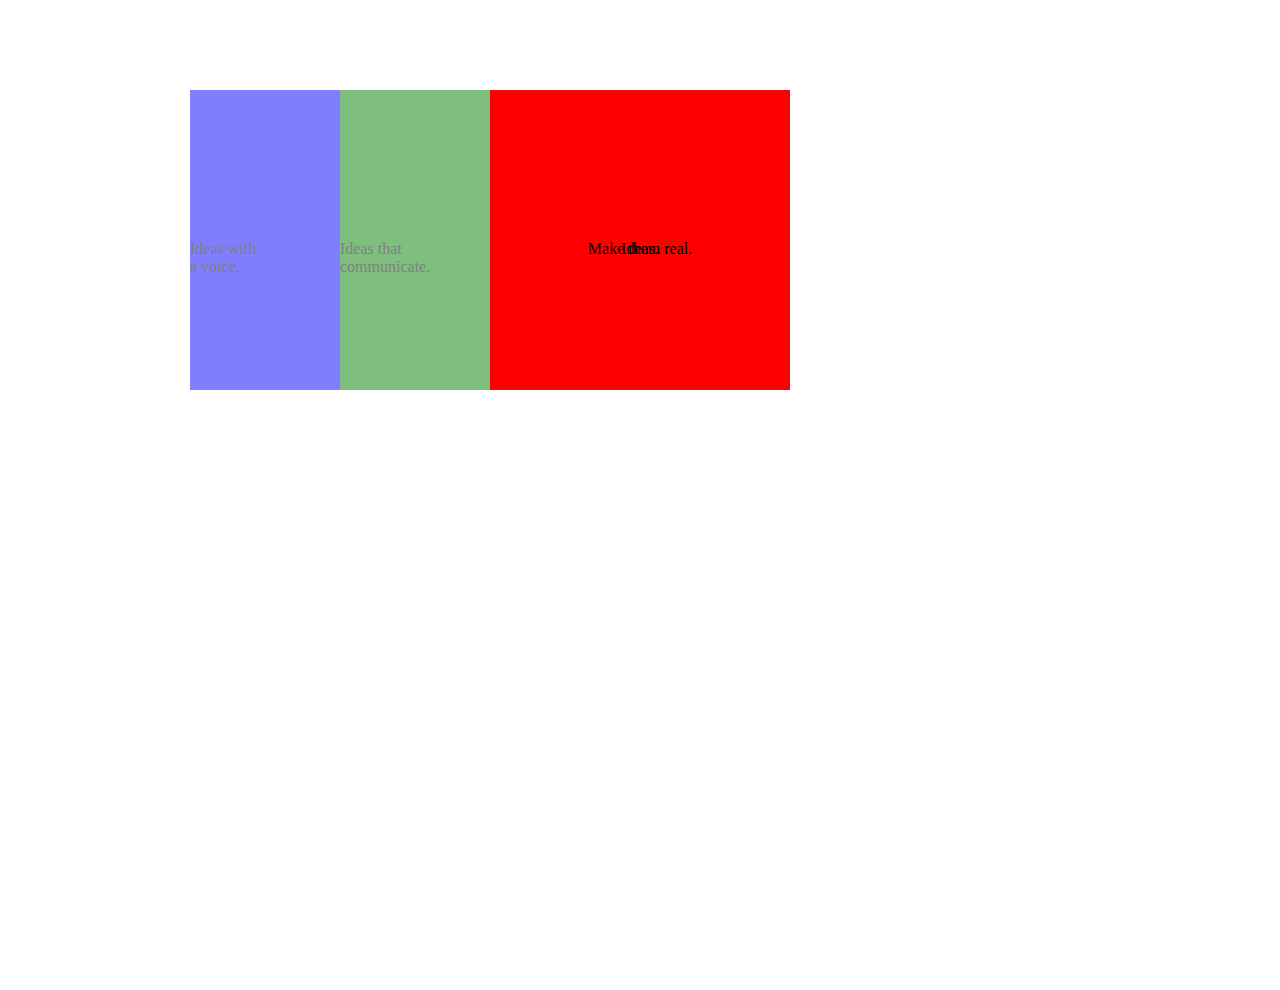
==== src/index.html @ 3452e943 "Have initialized repo, first commit. Have added basic html structure and basic css styles." ====
<!DOCTYPE html>
<html lang="en">
<head>
    <meta charset="UTF-8">
    <meta name="viewport" content="width=device-width, initial-scale=1.0">
    <meta http-equiv="X-UA-Compatible" content="ie=edge">
    <link rel="stylesheet" href="css/style.css">
    <title>Ideas Banner</title>
</head>
<body>
		<div class="banner-container-size">
			<p class="banner-text-final">Ideas.</p>
			<p class="banner-text-final">Make them real.</p>
			<div class="banner-primary-color">
				<p class="banner-text-default banner-text-positionR">
					Ideas that communicate.
				</p>
				<div class="banner-secondary-color">
					<p class="banner-text-default banner-text-positionL">
						Ideas with a voice.
					</p>
				</div>
			</div>
		</div>
		<script src="js/script.js"></script>
</body>
</html>
---- src/css/style.css ----
body {
  width: 100vw;
  height: 100vh;
  margin: 0;
  padding: 0; }

.banner-container-size {
  background-color: red;
  height: 300px;
  width: 300px;
  margin: 10vh auto;
  position: relative; }

.banner-primary-color {
  background-color: green;
  height: 100%;
  width: 100%;
  position: absolute;
  left: -100%;
  opacity: 0.5; }

.banner-scale {
  transform: rotate(45deg) scale(2); }

.banner-secondary-color {
  background-color: blue;
  height: 100%;
  width: 50%;
  position: absolute; }

.banner-text-default {
  margin: 0;
  display: inline-block;
  position: absolute;
  top: 50%;
  width: 50%; }

.banner-text-positionL {
  left: 0; }

.banner-text-positionR {
  right: 0; }

.banner-text-final {
  margin: 0;
  display: inline-block;
  position: absolute;
  top: 50%;
  width: 100%;
  text-align: center; }

/*# sourceMappingURL=style.css.map */
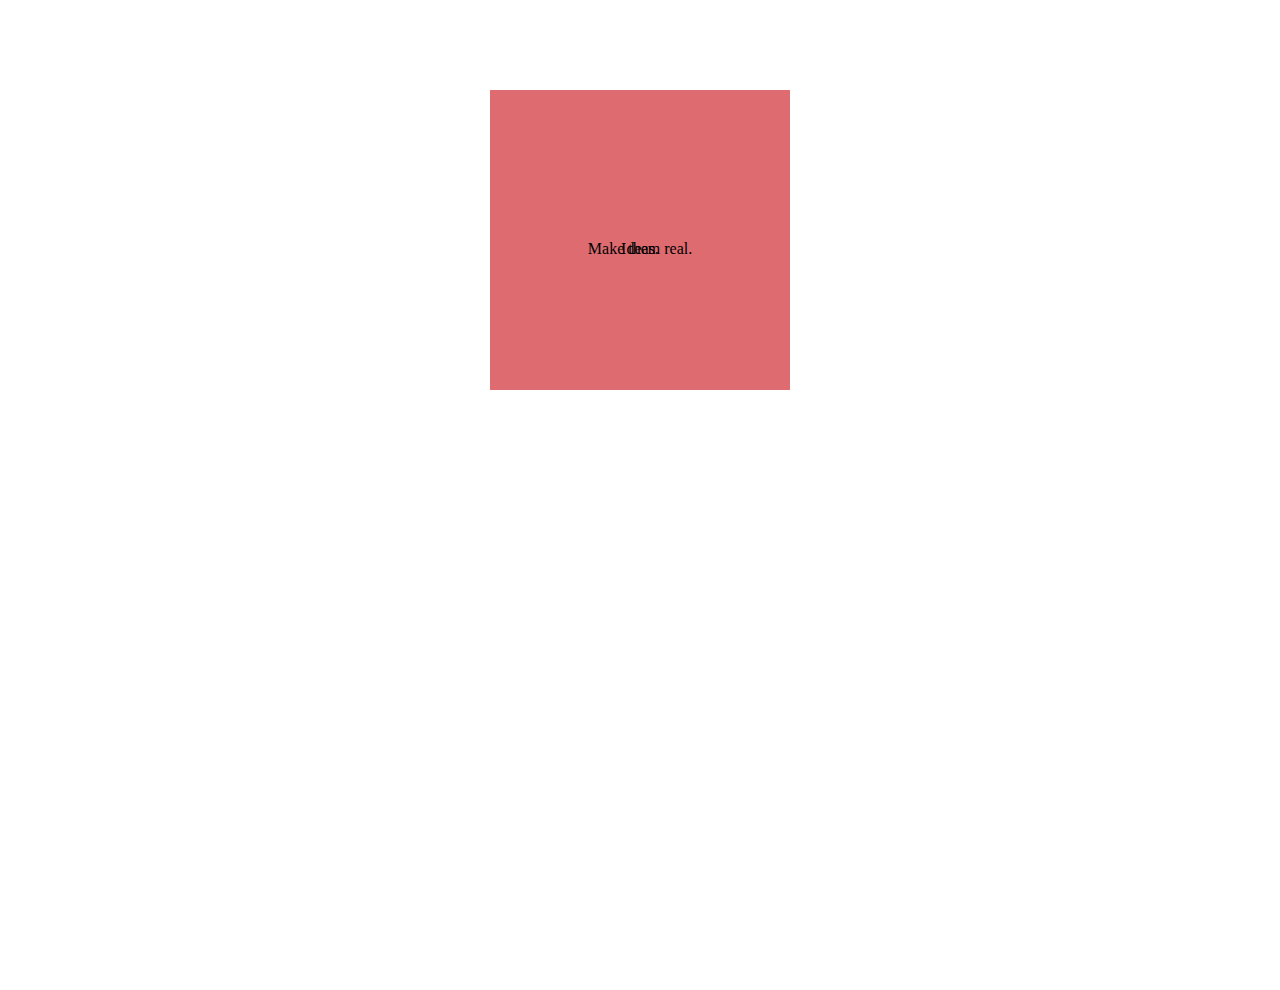
==== commit 11b149f1: "Have added classes in css that will be used on animations." ====
--- a/src/index.html
+++ b/src/index.html
@@ -9,14 +9,14 @@
 </head>
 <body>
 		<div class="banner-container-size">
-			<p class="banner-text-final">Ideas.</p>
+			<p class="banner-text-prefinal">Ideas.</p>
 			<p class="banner-text-final">Make them real.</p>
-			<div class="banner-primary-color">
-				<p class="banner-text-default banner-text-positionR">
+			<div class="banner-based-position">
+				<p class="banner-text-positionR">
 					Ideas that communicate.
 				</p>
 				<div class="banner-secondary-color">
-					<p class="banner-text-default banner-text-positionL">
+					<p class="banner-text-positionL">
 						Ideas with a voice.
 					</p>
 				</div>
--- a/src/css/style.css
+++ b/src/css/style.css
@@ -5,41 +5,81 @@
   padding: 0; }
 
 .banner-container-size {
-  background-color: red;
+  background-color: #de6b70;
   height: 300px;
   width: 300px;
   margin: 10vh auto;
-  position: relative; }
+  position: relative;
+  overflow: hidden; }
 
-.banner-primary-color {
-  background-color: green;
+.banner-based-position {
+  background-color: #c96065;
   height: 100%;
   width: 100%;
   position: absolute;
   left: -100%;
-  opacity: 0.5; }
+  transition: 1s ease-in-out; }
 
-.banner-scale {
-  transform: rotate(45deg) scale(2); }
+.banner-half-position {
+  background-color: #c96065;
+  height: 100%;
+  width: 100%;
+  position: absolute;
+  left: -50%;
+  transition: 1s ease-in-out; }
+
+.banner-full-position {
+  background-color: #c96065;
+  height: 100%;
+  width: 100%;
+  position: absolute;
+  left: 0%;
+  transition: 1s ease-in-out; }
+
+.banner-scaled-position {
+  background-color: #c96065;
+  height: 100%;
+  width: 100%;
+  position: absolute;
+  left: 0%;
+  transform: rotate(45deg) scale(2);
+  transition: 1s ease-in-out; }
 
 .banner-secondary-color {
-  background-color: blue;
+  background-color: #2384a5;
   height: 100%;
   width: 50%;
   position: absolute; }
 
-.banner-text-default {
+.banner-text-positionL {
+  left: 0;
   margin: 0;
   display: inline-block;
   position: absolute;
   top: 50%;
-  width: 50%; }
-
-.banner-text-positionL {
-  left: 0; }
+  width: 50%;
+  opacity: 1;
+  transition: 1s ease-in-out; }
 
 .banner-text-positionR {
-  right: 0; }
+  margin: 0;
+  display: inline-block;
+  position: absolute;
+  top: 50%;
+  width: 50%;
+  right: 0;
+  opacity: 1;
+  transition: 1s ease-in-out; }
+
+.banner-text-prefinal {
+  margin: 0;
+  display: inline-block;
+  position: absolute;
+  top: 50%;
+  width: 100%;
+  text-align: center;
+  opacity: 1;
+  transition: 1s ease-in-out; }
 
 .banner-text-final {
   margin: 0;
@@ -47,6 +87,8 @@
   position: absolute;
   top: 50%;
   width: 100%;
-  text-align: center; }
+  text-align: center;
+  opacity: 1;
+  transition: 1s ease-in-out; }
 
 /*# sourceMappingURL=style.css.map */
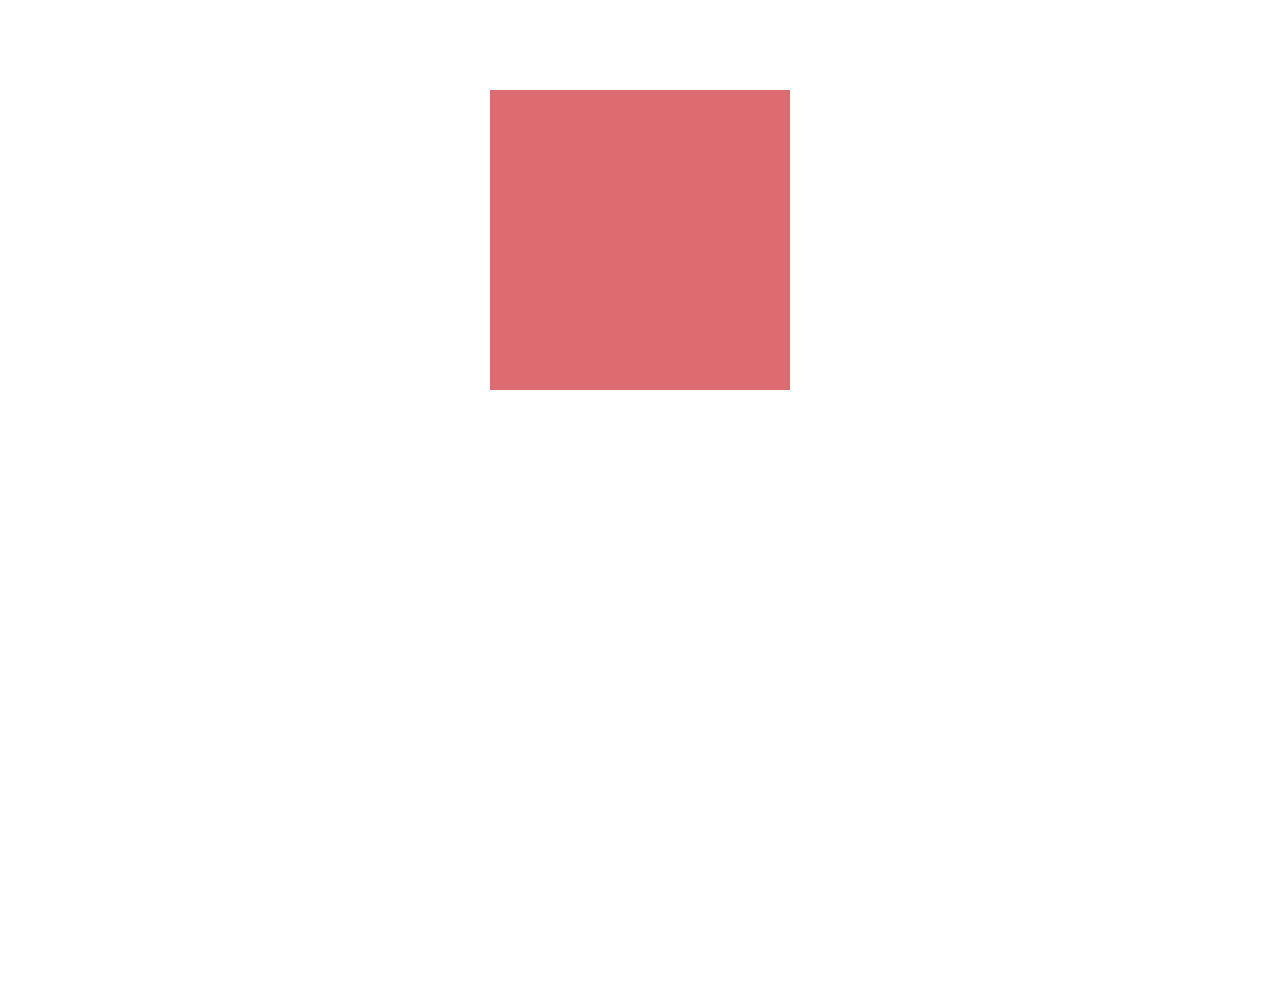
==== commit d7882d22: "Have added a main function that will run animation." ====
--- a/src/index.html
+++ b/src/index.html
@@ -3,25 +3,27 @@
 <head>
     <meta charset="UTF-8">
     <meta name="viewport" content="width=device-width, initial-scale=1.0">
-    <meta http-equiv="X-UA-Compatible" content="ie=edge">
+		<meta http-equiv="X-UA-Compatible" content="ie=edge">
+		<link href="https://fonts.googleapis.com/css?family=Lato" rel="stylesheet">
     <link rel="stylesheet" href="css/style.css">
     <title>Ideas Banner</title>
 </head>
 <body>
-		<div class="banner-container-size">
-			<p class="banner-text-prefinal">Ideas.</p>
-			<p class="banner-text-final">Make them real.</p>
-			<div class="banner-based-position">
-				<p class="banner-text-positionR">
-					Ideas that communicate.
+	<div class="banner-container-size" id="js-banner-container">
+		<p class="banner-text-prefinal" id="js-prefinal-text">Ideas.</p>
+		<p class="banner-text-final" id="js-final-text">Make them real.</p>
+		<span class="underline-decoration" id="js-underline-decoration"></span>
+		<div class="banner-based-position" id="js-banner-position">
+			<p class="banner-text-positionR" id="js-first-text">
+				Ideas that <span class="underlined-text">communicate</span>.
+			</p>
+			<div class="banner-secondary-color">
+				<p class="banner-text-positionL" id="js-second-text">
+					Ideas with a <span class="underlined-text">voice</span>.
 				</p>
-				<div class="banner-secondary-color">
-					<p class="banner-text-positionL">
-						Ideas with a voice.
-					</p>
-				</div>
 			</div>
 		</div>
-		<script src="js/script.js"></script>
+	</div>
+	<script src="js/script.js"></script>
 </body>
 </html>
--- a/src/css/style.css
+++ b/src/css/style.css
@@ -2,7 +2,12 @@
   width: 100vw;
   height: 100vh;
   margin: 0;
-  padding: 0; }
+  padding: 0;
+  color: white;
+  font-size: 20px;
+  line-height: 1;
+  letter-spacing: 1px;
+  font-family: 'Lato', sans-serif; }
 
 .banner-container-size {
   background-color: #de6b70;
@@ -11,6 +16,28 @@
   margin: 10vh auto;
   position: relative;
   overflow: hidden; }
+
+.underline-decoration {
+  background-color: white;
+  height: 5px;
+  width: 50%;
+  position: absolute;
+  bottom: 40%;
+  right: 2%;
+  opacity: 0;
+  z-index: 101;
+  transition: 1s ease-in-out; }
+
+.underline-decoration-shown {
+  background-color: white;
+  height: 5px;
+  width: 50%;
+  position: absolute;
+  bottom: 40%;
+  right: 2%;
+  opacity: 1;
+  z-index: 101;
+  transition: 1s ease-in-out; }
 
 .banner-based-position {
   background-color: #c96065;
@@ -45,6 +72,15 @@
   transform: rotate(45deg) scale(2);
   transition: 1s ease-in-out; }
 
+.banner-cleared-position {
+  background-color: #de6b70;
+  height: 100%;
+  width: 100%;
+  position: absolute;
+  left: -100%;
+  transform: rotate(0deg) scale(1);
+  transition: 1s ease-in-out; }
+
 .banner-secondary-color {
   background-color: #2384a5;
   height: 100%;
@@ -57,8 +93,19 @@
   display: inline-block;
   position: absolute;
   top: 50%;
+  width: 90%;
+  opacity: 1;
+  padding: 4%;
+  transition: 1s ease-in-out; }
+
+.banner-text-gone-left {
+  left: 0;
+  margin: 0;
+  display: inline-block;
+  position: absolute;
+  top: 50%;
   width: 50%;
-  opacity: 1;
+  opacity: 0;
   transition: 1s ease-in-out; }
 
 .banner-text-positionR {
@@ -66,9 +113,20 @@
   display: inline-block;
   position: absolute;
   top: 50%;
+  width: 45%;
+  right: 0;
+  opacity: 1;
+  padding: 2%;
+  transition: 1s ease-in-out; }
+
+.banner-text-gone-right {
+  margin: 0;
+  display: inline-block;
+  position: absolute;
+  top: 50%;
   width: 50%;
   right: 0;
-  opacity: 1;
+  opacity: 0;
   transition: 1s ease-in-out; }
 
 .banner-text-prefinal {
@@ -78,7 +136,19 @@
   top: 50%;
   width: 100%;
   text-align: center;
+  opacity: 0;
+  z-index: 100;
+  transition: 1s ease-in-out; }
+
+.banner-text-prefinal-shown {
+  margin: 0;
+  display: inline-block;
+  position: absolute;
+  top: 50%;
+  width: 100%;
+  text-align: center;
   opacity: 1;
+  z-index: 100;
   transition: 1s ease-in-out; }
 
 .banner-text-final {
@@ -88,7 +158,22 @@
   top: 50%;
   width: 100%;
   text-align: center;
-  opacity: 1;
+  opacity: 0;
+  z-index: 100;
   transition: 1s ease-in-out; }
 
+.banner-text-final-shown {
+  margin: 0;
+  display: inline-block;
+  position: absolute;
+  top: 50%;
+  width: 100%;
+  text-align: center;
+  opacity: 1;
+  z-index: 100;
+  transition: 1s ease-in-out; }
+
+.underlined-text {
+  text-decoration: underline; }
+
 /*# sourceMappingURL=style.css.map */
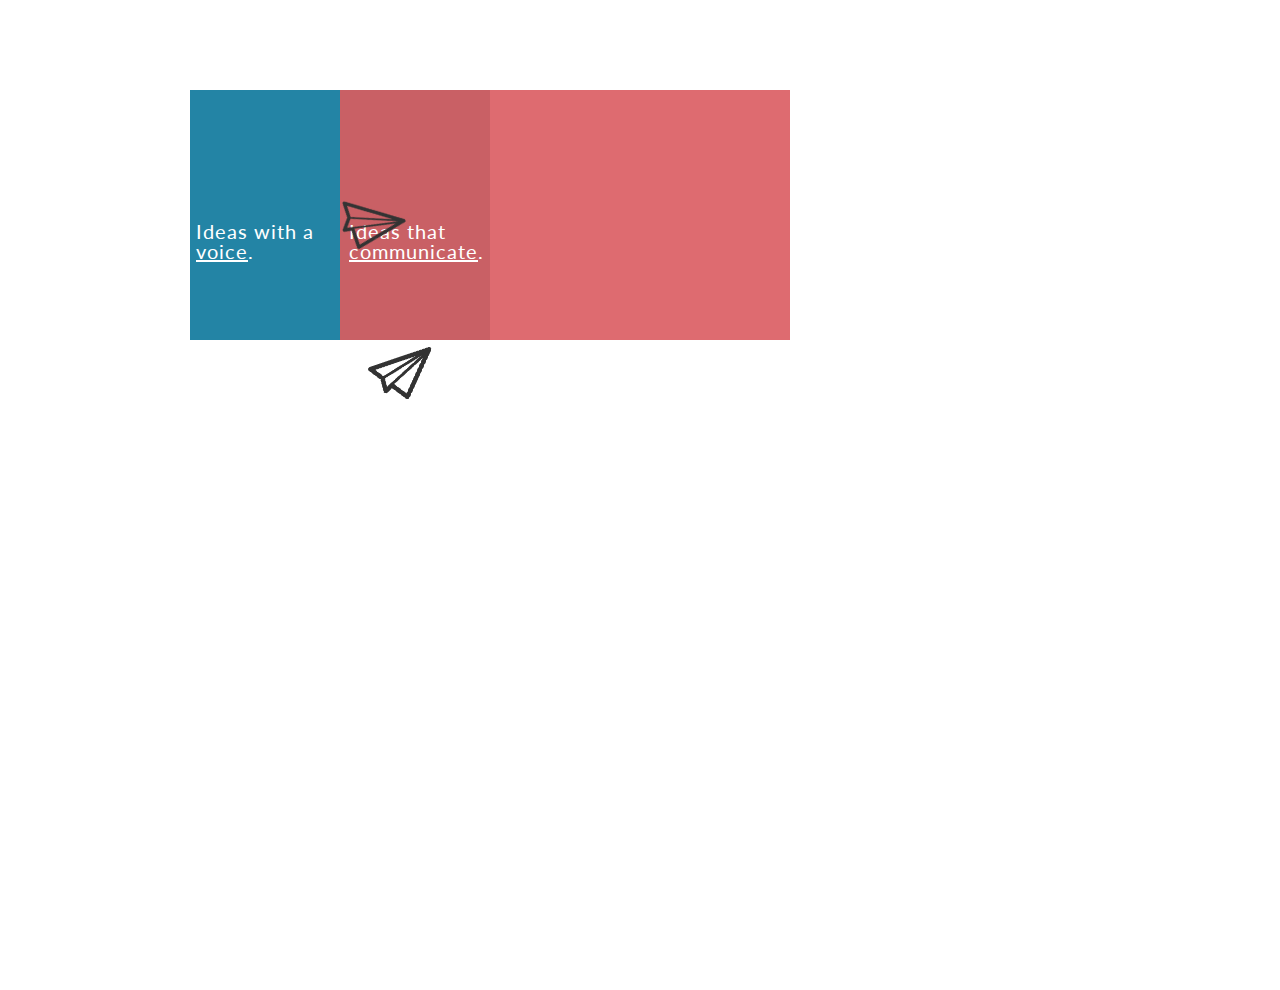
==== commit dd010308: "Needs to be fixed at home." ====
--- a/src/index.html
+++ b/src/index.html
@@ -5,13 +5,19 @@
     <meta name="viewport" content="width=device-width, initial-scale=1.0">
 		<meta http-equiv="X-UA-Compatible" content="ie=edge">
 		<link href="https://fonts.googleapis.com/css?family=Lato" rel="stylesheet">
-    <link rel="stylesheet" href="css/style.css">
     <title>Ideas Banner</title>
 </head>
 <body>
 	<div class="banner-container-size" id="js-banner-container">
 		<p class="banner-text-prefinal" id="js-prefinal-text">Ideas.</p>
 		<p class="banner-text-final" id="js-final-text">Make them real.</p>
+		<img src="assets/paperplane.png" alt="paper plane" class="first-paperplane-hidden" id="js-first-paper">
+		<img src="assets/paperplane.png" alt="paper plane" class="paperplane-corner-hidden" id="js-second-paper">
+		<img src="assets/paperplane.png" alt="paper plane" class="paperplane-corner-hidden" id="js-third-paper">
+		<img src="assets/paperplane.png" alt="paper plane" class="paperplane-corner-hidden" id="js-fourth-paper">
+		<img src="assets/paperplane.png" alt="paper plane" class="paperplane-corner-hidden" id="js-fifth-paper">
+		<img src="assets/paperplane.png" alt="paper plane" class="paperplane-corner-hidden" id="js-sixth-paper">
+		<img src="assets/paperplane.png" alt="paper plane" class="paperplane-corner-hidden" id="js-seventh-paper">
 		<span class="underline-decoration" id="js-underline-decoration"></span>
 		<div class="banner-based-position" id="js-banner-position">
 			<p class="banner-text-positionR" id="js-first-text">
@@ -24,6 +30,369 @@
 			</div>
 		</div>
 	</div>
-	<script src="js/script.js"></script>
+	<style>
+		body {
+			width: 100vw;
+			height: 100vh;
+			margin: 0;
+			padding: 0;
+			color: white;
+			font-size: 20px;
+			line-height: 1;
+			letter-spacing: 1px;
+			font-family: 'Lato', sans-serif;
+		}
+
+		.banner-container-size {
+			background-color: #de6b70;
+			height: 250px;
+			width: 300px;
+			margin: 10vh auto;
+			position: relative;
+			/*overflow: hidden;*/
+		}
+
+		.underline-decoration {
+			background-color: white;
+			height: 5px;
+			width: 50%;
+			position: absolute;
+			bottom: 40%;
+			right: 2%;
+			opacity: 0;
+			z-index: 101;
+			transition: 1s ease-in-out; 
+		}
+
+		.underline-decoration-shown {
+			background-color: white;
+			height: 5px;
+			width: 50%;
+			position: absolute;
+			bottom: 40%;
+			right: 2%;
+			opacity: 1;
+			z-index: 101;
+			transition: 1s ease-in-out; 
+		}
+
+		.banner-based-position {
+			background-color: #c96065;
+			height: 100%;
+			width: 100%;
+			position: absolute;
+			left: -100%;
+			transition: 1s ease-in-out; 
+		}
+
+		.banner-half-position {
+			background-color: #c96065;
+			height: 100%;
+			width: 100%;
+			position: absolute;
+			left: -50%;
+			transition: 1s ease-in-out; 
+		}
+
+		.banner-full-position {
+			background-color: #c96065;
+			height: 100%;
+			width: 100%;
+			position: absolute;
+			left: 0%;
+			transition: 1s ease-in-out; 
+		}
+
+		.banner-scaled-position {
+			background-color: #c96065;
+			height: 100%;
+			width: 100%;
+			position: absolute;
+			left: 0%;
+			transform: rotate(45deg) scale(2);
+			transition: 1s ease-in-out; 
+		}
+
+		.banner-cleared-position {
+			background-color: #de6b70;
+			height: 100%;
+			width: 100%;
+			position: absolute;
+			left: -100%;
+			transform: rotate(0deg) scale(1);
+			transition: 1s ease-in-out; 
+		}
+
+		.banner-secondary-color {
+			background-color: #2384a5;
+			height: 100%;
+			width: 50%;
+			position: absolute; 
+		}
+
+		.banner-text-positionL {
+			left: 0;
+			margin: 0;
+			display: inline-block;
+			position: absolute;
+			top: 50%;
+			width: 90%;
+			opacity: 1;
+			padding: 4%;
+			transition: 1s ease-in-out; 
+		}
+
+		.banner-text-gone-left {
+			left: 0;
+			margin: 0;
+			display: inline-block;
+			position: absolute;
+			top: 50%;
+			width: 50%;
+			opacity: 0;
+			transition: 1s ease-in-out; 
+		}
+
+		.banner-text-positionR {
+			margin: 0;
+			display: inline-block;
+			position: absolute;
+			top: 50%;
+			width: 45%;
+			right: 0;
+			opacity: 1;
+			padding: 2%;
+			transition: 1s ease-in-out; 
+		}
+
+		.banner-text-gone-right {
+			margin: 0;
+			display: inline-block;
+			position: absolute;
+			top: 50%;
+			width: 50%;
+			right: 0;
+			opacity: 0;
+			transition: 1s ease-in-out; 
+		}
+
+		.banner-text-prefinal {
+			margin: 0;
+			display: inline-block;
+			position: absolute;
+			top: 50%;
+			width: 100%;
+			text-align: center;
+			opacity: 0;
+			z-index: 100;
+			transition: 1s ease-in-out; 
+		}
+
+		.banner-text-prefinal-shown {
+			margin: 0;
+			display: inline-block;
+			position: absolute;
+			top: 50%;
+			width: 100%;
+			text-align: center;
+			opacity: 1;
+			z-index: 100;
+			transition: 1s ease-in-out; 
+		}
+
+		.banner-text-final {
+			margin: 0;
+			display: inline-block;
+			position: absolute;
+			top: 50%;
+			width: 100%;
+			text-align: center;
+			opacity: 0;
+			z-index: 100;
+			transition: 1s ease-in-out; 
+		}
+
+		.banner-text-final-shown {
+			margin: 0;
+			display: inline-block;
+			position: absolute;
+			top: 50%;
+			width: 100%;
+			text-align: center;
+			opacity: 1;
+			z-index: 100;
+			transition: 1s ease-in-out; 
+		}
+
+		.underlined-text {
+			text-decoration: underline; }
+
+		.first-paperplane-hidden {
+			width: 55px;
+			position: absolute;
+			z-index: 1000;
+			top: 40%;
+			left: -150px;
+			transform: rotate(50deg); 
+		}
+
+		.paperplane-corner-hidden {
+			width: 55px;
+			position: absolute;
+			z-index: 1000;
+			top: 100%;
+			left: -40%;
+			transform: rotate(15deg); 
+		}
+	</style>
+	<script>
+		const bannerContainer = document.getElementById('js-banner-container');
+		const firstPaper = document.getElementById('js-first-paper');
+		const secondPaper = document.getElementById('js-second-paper');
+
+		const thirdPaper = document.getElementById('js-third-paper');
+		const fourthPaper = document.getElementById('js-fourth-paper');
+		const fifthPaper = document.getElementById('js-fifth-paper');
+		const sixthPaper = document.getElementById('js-sixth-paper');
+		const seventhPaper = document.getElementById('js-seventh-paper');
+
+		const preFinalText = document.getElementById('js-prefinal-text');
+		const finalText = document.getElementById('js-final-text');
+		const textDecoration = document.getElementById('js-underline-decoration');
+
+		const bannerMoves = document.getElementById('js-banner-position');
+
+		const firstText = document.getElementById('js-first-text');
+		const secondText = document.getElementById('js-second-text');
+
+		let timeFraction;
+		//let past = performance.now();
+
+		function acrossSide(startsLeftAt, endsLeftAt, durationRate, present) {
+			const internalStartsLeft = startsLeftAt;
+			const internalEndsLeft = endsLeftAt;
+			const internalDuration = durationRate;
+			const internalPresent = present; 
+			let future = performance.now();
+			timeFraction = ((future - (internalPresent - internalStartsLeft)) / internalDuration);
+			return timeFraction < 1 ? ((timeFraction * internalEndsLeft) - internalStartsLeft) + 'px' : ((1 * internalEndsLeft) - internalStartsLeft) + 'px';
+		};
+
+		function acrossTop( startsTopAt, endsTopAt, durationRate, present) {
+			const internalStartTop = startsTopAt;
+			const internalEndsTop = endsTopAt
+			const internalDuration = durationRate;
+			const internalPresent = present;
+			let future = performance.now();
+			timeFraction = ((future - (internalPresent - internalStartTop)) / internalDuration);
+			return timeFraction < 1 ? ((timeFraction * internalEndsTop) - internalStartTop) + 'px' : ((1 * internalEndsTop) - internalStartTop) + 'px';
+		};
+
+
+
+		function runFirst() {
+			const firstAnimationStyles = (() => {
+				firstText.setAttribute('class', 'banner-text-positionR');
+				bannerMoves.setAttribute('class', 'banner-half-position');
+			});
+			setTimeout(firstAnimationStyles, 2000);
+
+
+			const secondAnimationStyles = (() => {
+				secondText.setAttribute('class', 'banner-text-positionL');
+				bannerMoves.setAttribute('class', 'banner-full-position');
+			});
+			setTimeout(secondAnimationStyles, 4000);
+
+			const firstAnimationPlane = (()=> {
+				let present = performance.now();
+				(function startAnim () {
+					firstPaper.style.left = acrossSide(400, 800, 2000, present);
+					requestAnimationFrame(startAnim);
+					if(parseFloat(firstPaper.style.left) >= 350) {
+						clearTimeout(firstAnimationPlane);
+						runSecond();
+					}
+				}());
+			});
+			setTimeout(firstAnimationPlane, 6000);
+		};
+
+		function runSecond() {
+			const scaledAnimation = (() => {
+				firstText.setAttribute('class', 'banner-text-gone-right');
+				secondText.setAttribute('class', 'banner-text-gone-left');
+				bannerMoves.setAttribute('class', 'banner-scaled-position');
+			});
+			setTimeout(scaledAnimation,2000);
+
+			const secondAnimationPlane = (()=> {
+				let present = performance.now();
+				//console.log(present);
+				(function secondAnim () {
+					secondPaper.style.left = acrossSide(200, 500, 2000, present);
+					secondPaper.style.top = acrossTop(-250, -300, 2000, present);
+					requestAnimationFrame(secondAnim);
+					if (parseFloat(secondPaper.style.left) >= 350) {
+						clearTimeout(secondAnimationPlane);
+						runThrid();
+					}
+				}());
+			});
+			setTimeout(secondAnimationPlane,4000);
+		}		
+
+		function runThrid() {
+			const preFinalTextAnimation = (() => {
+				preFinalText.setAttribute('class', 'banner-text-prefinal-shown');
+				textDecoration.setAttribute('class', 'underline-decoration-shown');
+			});
+			setTimeout(preFinalTextAnimation,2000);
+
+			const finalTextAnimation = (() => {
+				preFinalText.setAttribute('class', 'banner-text-prefinal');
+				finalText.setAttribute('class', 'banner-text-final-shown');
+			});
+			setTimeout(finalTextAnimation,4000);
+
+
+			const clearText = (() => {
+				finalText.setAttribute('class', 'banner-text-final');
+				textDecoration.setAttribute('class', 'underline-decoration');
+			});
+			setTimeout(clearText,6000);
+
+			const clearAnimation = (() => {
+				bannerMoves.setAttribute('class', 'banner-cleared-position');
+			});
+			setTimeout(clearText,6000);
+
+			const thirdAnimationPlane = (() => {
+				let present = performance.now();
+				(function thirdAnim () {
+					thirdPaper.style.left = acrossSide(200, 500, 2000, present);
+					thirdPaper.style.top = acrossTop(-250, -300, 2000, present);
+
+					fourthPaper.style.left = acrossSide(200, 500, 2000, present);
+					fourthPaper.style.top = acrossTop(-300, -400, 2000, present);
+
+					fifthPaper.style.left = acrossSide(200, 500, 2000, present);
+					fifthPaper.style.top = acrossTop(-350, -400, 2000, present);
+
+					sixthPaper.style.left = acrossSide(200, 500, 2000, present);
+					sixthPaper.style.top = acrossTop(-400, -400, 2000, present);
+
+					seventhPaper.style.left = acrossSide(200, 500, 2000, present);
+					seventhPaper.style.top = acrossTop(-450, -400, 2000, present);
+					requestAnimationFrame(thirdAnim);
+				}());
+			});
+			setTimeout(thirdAnimationPlane,1200);
+		}
+		
+		function draw() {
+			runFirst();
+		}draw();
+	</script>
 </body>
 </html>
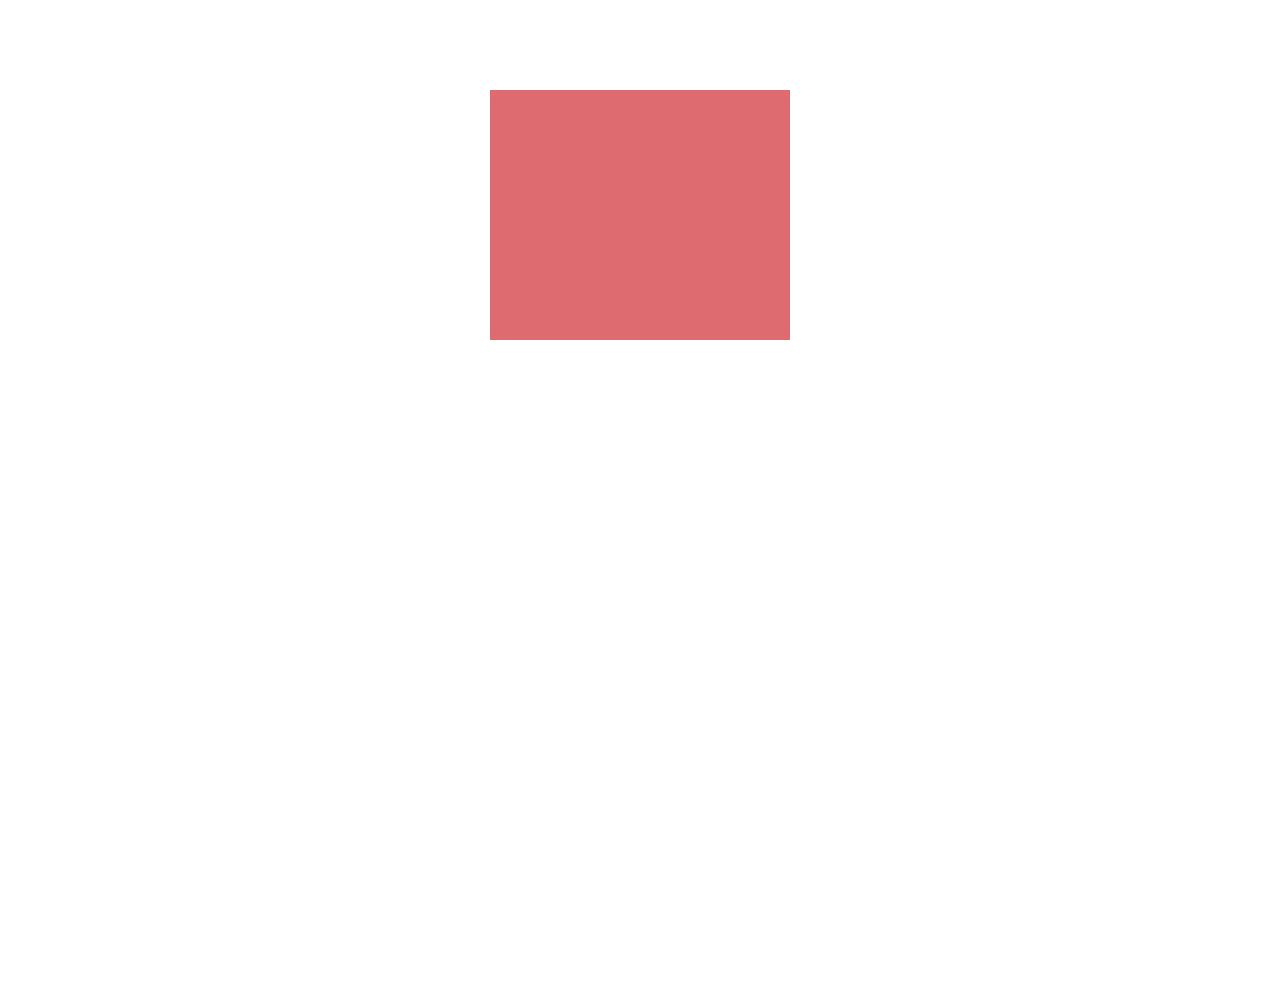
==== commit 72cc1bc6: "Have created the animation using GreenSock's library." ====
--- a/src/index.html
+++ b/src/index.html
@@ -1,23 +1,23 @@
 <!DOCTYPE html>
 <html lang="en">
 <head>
-    <meta charset="UTF-8">
-    <meta name="viewport" content="width=device-width, initial-scale=1.0">
-		<meta http-equiv="X-UA-Compatible" content="ie=edge">
-		<link href="https://fonts.googleapis.com/css?family=Lato" rel="stylesheet">
-    <title>Ideas Banner</title>
+	<meta charset="UTF-8">
+	<meta name="viewport" content="width=device-width, initial-scale=1.0">
+	<meta http-equiv="X-UA-Compatible" content="ie=edge">
+	<link href="https://fonts.googleapis.com/css?family=Lato" rel="stylesheet">
+	<title>Ideas Banner</title>
 </head>
 <body>
 	<div class="banner-container-size" id="js-banner-container">
 		<p class="banner-text-prefinal" id="js-prefinal-text">Ideas.</p>
 		<p class="banner-text-final" id="js-final-text">Make them real.</p>
 		<img src="assets/paperplane.png" alt="paper plane" class="first-paperplane-hidden" id="js-first-paper">
-		<img src="assets/paperplane.png" alt="paper plane" class="paperplane-corner-hidden" id="js-second-paper">
-		<img src="assets/paperplane.png" alt="paper plane" class="paperplane-corner-hidden" id="js-third-paper">
-		<img src="assets/paperplane.png" alt="paper plane" class="paperplane-corner-hidden" id="js-fourth-paper">
-		<img src="assets/paperplane.png" alt="paper plane" class="paperplane-corner-hidden" id="js-fifth-paper">
-		<img src="assets/paperplane.png" alt="paper plane" class="paperplane-corner-hidden" id="js-sixth-paper">
-		<img src="assets/paperplane.png" alt="paper plane" class="paperplane-corner-hidden" id="js-seventh-paper">
+		<img src="assets/paperplane.png" alt="paper plane" class="secondPlane-corner-hidden" id="js-second-paper">
+		<img src="assets/paperplane.png" alt="paper plane" class="thirdPlane-corner-hidden" id="js-third-paper">
+		<img src="assets/paperplane.png" alt="paper plane" class="fourthPlane-corner-hidden" id="js-fourth-paper">
+		<img src="assets/paperplane.png" alt="paper plane" class="fifthPlane-corner-hidden" id="js-fifth-paper">
+		<img src="assets/paperplane.png" alt="paper plane" class="sixthPlane-corner-hidden" id="js-sixth-paper">
+		<img src="assets/paperplane.png" alt="paper plane" class="seventhPlane-corner-hidden" id="js-seventh-paper">
 		<span class="underline-decoration" id="js-underline-decoration"></span>
 		<div class="banner-based-position" id="js-banner-position">
 			<p class="banner-text-positionR" id="js-first-text">
@@ -30,369 +30,7 @@
 			</div>
 		</div>
 	</div>
-	<style>
-		body {
-			width: 100vw;
-			height: 100vh;
-			margin: 0;
-			padding: 0;
-			color: white;
-			font-size: 20px;
-			line-height: 1;
-			letter-spacing: 1px;
-			font-family: 'Lato', sans-serif;
-		}
-
-		.banner-container-size {
-			background-color: #de6b70;
-			height: 250px;
-			width: 300px;
-			margin: 10vh auto;
-			position: relative;
-			/*overflow: hidden;*/
-		}
-
-		.underline-decoration {
-			background-color: white;
-			height: 5px;
-			width: 50%;
-			position: absolute;
-			bottom: 40%;
-			right: 2%;
-			opacity: 0;
-			z-index: 101;
-			transition: 1s ease-in-out; 
-		}
-
-		.underline-decoration-shown {
-			background-color: white;
-			height: 5px;
-			width: 50%;
-			position: absolute;
-			bottom: 40%;
-			right: 2%;
-			opacity: 1;
-			z-index: 101;
-			transition: 1s ease-in-out; 
-		}
-
-		.banner-based-position {
-			background-color: #c96065;
-			height: 100%;
-			width: 100%;
-			position: absolute;
-			left: -100%;
-			transition: 1s ease-in-out; 
-		}
-
-		.banner-half-position {
-			background-color: #c96065;
-			height: 100%;
-			width: 100%;
-			position: absolute;
-			left: -50%;
-			transition: 1s ease-in-out; 
-		}
-
-		.banner-full-position {
-			background-color: #c96065;
-			height: 100%;
-			width: 100%;
-			position: absolute;
-			left: 0%;
-			transition: 1s ease-in-out; 
-		}
-
-		.banner-scaled-position {
-			background-color: #c96065;
-			height: 100%;
-			width: 100%;
-			position: absolute;
-			left: 0%;
-			transform: rotate(45deg) scale(2);
-			transition: 1s ease-in-out; 
-		}
-
-		.banner-cleared-position {
-			background-color: #de6b70;
-			height: 100%;
-			width: 100%;
-			position: absolute;
-			left: -100%;
-			transform: rotate(0deg) scale(1);
-			transition: 1s ease-in-out; 
-		}
-
-		.banner-secondary-color {
-			background-color: #2384a5;
-			height: 100%;
-			width: 50%;
-			position: absolute; 
-		}
-
-		.banner-text-positionL {
-			left: 0;
-			margin: 0;
-			display: inline-block;
-			position: absolute;
-			top: 50%;
-			width: 90%;
-			opacity: 1;
-			padding: 4%;
-			transition: 1s ease-in-out; 
-		}
-
-		.banner-text-gone-left {
-			left: 0;
-			margin: 0;
-			display: inline-block;
-			position: absolute;
-			top: 50%;
-			width: 50%;
-			opacity: 0;
-			transition: 1s ease-in-out; 
-		}
-
-		.banner-text-positionR {
-			margin: 0;
-			display: inline-block;
-			position: absolute;
-			top: 50%;
-			width: 45%;
-			right: 0;
-			opacity: 1;
-			padding: 2%;
-			transition: 1s ease-in-out; 
-		}
-
-		.banner-text-gone-right {
-			margin: 0;
-			display: inline-block;
-			position: absolute;
-			top: 50%;
-			width: 50%;
-			right: 0;
-			opacity: 0;
-			transition: 1s ease-in-out; 
-		}
-
-		.banner-text-prefinal {
-			margin: 0;
-			display: inline-block;
-			position: absolute;
-			top: 50%;
-			width: 100%;
-			text-align: center;
-			opacity: 0;
-			z-index: 100;
-			transition: 1s ease-in-out; 
-		}
-
-		.banner-text-prefinal-shown {
-			margin: 0;
-			display: inline-block;
-			position: absolute;
-			top: 50%;
-			width: 100%;
-			text-align: center;
-			opacity: 1;
-			z-index: 100;
-			transition: 1s ease-in-out; 
-		}
-
-		.banner-text-final {
-			margin: 0;
-			display: inline-block;
-			position: absolute;
-			top: 50%;
-			width: 100%;
-			text-align: center;
-			opacity: 0;
-			z-index: 100;
-			transition: 1s ease-in-out; 
-		}
-
-		.banner-text-final-shown {
-			margin: 0;
-			display: inline-block;
-			position: absolute;
-			top: 50%;
-			width: 100%;
-			text-align: center;
-			opacity: 1;
-			z-index: 100;
-			transition: 1s ease-in-out; 
-		}
-
-		.underlined-text {
-			text-decoration: underline; }
-
-		.first-paperplane-hidden {
-			width: 55px;
-			position: absolute;
-			z-index: 1000;
-			top: 40%;
-			left: -150px;
-			transform: rotate(50deg); 
-		}
-
-		.paperplane-corner-hidden {
-			width: 55px;
-			position: absolute;
-			z-index: 1000;
-			top: 100%;
-			left: -40%;
-			transform: rotate(15deg); 
-		}
-	</style>
-	<script>
-		const bannerContainer = document.getElementById('js-banner-container');
-		const firstPaper = document.getElementById('js-first-paper');
-		const secondPaper = document.getElementById('js-second-paper');
-
-		const thirdPaper = document.getElementById('js-third-paper');
-		const fourthPaper = document.getElementById('js-fourth-paper');
-		const fifthPaper = document.getElementById('js-fifth-paper');
-		const sixthPaper = document.getElementById('js-sixth-paper');
-		const seventhPaper = document.getElementById('js-seventh-paper');
-
-		const preFinalText = document.getElementById('js-prefinal-text');
-		const finalText = document.getElementById('js-final-text');
-		const textDecoration = document.getElementById('js-underline-decoration');
-
-		const bannerMoves = document.getElementById('js-banner-position');
-
-		const firstText = document.getElementById('js-first-text');
-		const secondText = document.getElementById('js-second-text');
-
-		let timeFraction;
-		//let past = performance.now();
-
-		function acrossSide(startsLeftAt, endsLeftAt, durationRate, present) {
-			const internalStartsLeft = startsLeftAt;
-			const internalEndsLeft = endsLeftAt;
-			const internalDuration = durationRate;
-			const internalPresent = present; 
-			let future = performance.now();
-			timeFraction = ((future - (internalPresent - internalStartsLeft)) / internalDuration);
-			return timeFraction < 1 ? ((timeFraction * internalEndsLeft) - internalStartsLeft) + 'px' : ((1 * internalEndsLeft) - internalStartsLeft) + 'px';
-		};
-
-		function acrossTop( startsTopAt, endsTopAt, durationRate, present) {
-			const internalStartTop = startsTopAt;
-			const internalEndsTop = endsTopAt
-			const internalDuration = durationRate;
-			const internalPresent = present;
-			let future = performance.now();
-			timeFraction = ((future - (internalPresent - internalStartTop)) / internalDuration);
-			return timeFraction < 1 ? ((timeFraction * internalEndsTop) - internalStartTop) + 'px' : ((1 * internalEndsTop) - internalStartTop) + 'px';
-		};
-
-
-
-		function runFirst() {
-			const firstAnimationStyles = (() => {
-				firstText.setAttribute('class', 'banner-text-positionR');
-				bannerMoves.setAttribute('class', 'banner-half-position');
-			});
-			setTimeout(firstAnimationStyles, 2000);
-
-
-			const secondAnimationStyles = (() => {
-				secondText.setAttribute('class', 'banner-text-positionL');
-				bannerMoves.setAttribute('class', 'banner-full-position');
-			});
-			setTimeout(secondAnimationStyles, 4000);
-
-			const firstAnimationPlane = (()=> {
-				let present = performance.now();
-				(function startAnim () {
-					firstPaper.style.left = acrossSide(400, 800, 2000, present);
-					requestAnimationFrame(startAnim);
-					if(parseFloat(firstPaper.style.left) >= 350) {
-						clearTimeout(firstAnimationPlane);
-						runSecond();
-					}
-				}());
-			});
-			setTimeout(firstAnimationPlane, 6000);
-		};
-
-		function runSecond() {
-			const scaledAnimation = (() => {
-				firstText.setAttribute('class', 'banner-text-gone-right');
-				secondText.setAttribute('class', 'banner-text-gone-left');
-				bannerMoves.setAttribute('class', 'banner-scaled-position');
-			});
-			setTimeout(scaledAnimation,2000);
-
-			const secondAnimationPlane = (()=> {
-				let present = performance.now();
-				//console.log(present);
-				(function secondAnim () {
-					secondPaper.style.left = acrossSide(200, 500, 2000, present);
-					secondPaper.style.top = acrossTop(-250, -300, 2000, present);
-					requestAnimationFrame(secondAnim);
-					if (parseFloat(secondPaper.style.left) >= 350) {
-						clearTimeout(secondAnimationPlane);
-						runThrid();
-					}
-				}());
-			});
-			setTimeout(secondAnimationPlane,4000);
-		}		
-
-		function runThrid() {
-			const preFinalTextAnimation = (() => {
-				preFinalText.setAttribute('class', 'banner-text-prefinal-shown');
-				textDecoration.setAttribute('class', 'underline-decoration-shown');
-			});
-			setTimeout(preFinalTextAnimation,2000);
-
-			const finalTextAnimation = (() => {
-				preFinalText.setAttribute('class', 'banner-text-prefinal');
-				finalText.setAttribute('class', 'banner-text-final-shown');
-			});
-			setTimeout(finalTextAnimation,4000);
-
-
-			const clearText = (() => {
-				finalText.setAttribute('class', 'banner-text-final');
-				textDecoration.setAttribute('class', 'underline-decoration');
-			});
-			setTimeout(clearText,6000);
-
-			const clearAnimation = (() => {
-				bannerMoves.setAttribute('class', 'banner-cleared-position');
-			});
-			setTimeout(clearText,6000);
-
-			const thirdAnimationPlane = (() => {
-				let present = performance.now();
-				(function thirdAnim () {
-					thirdPaper.style.left = acrossSide(200, 500, 2000, present);
-					thirdPaper.style.top = acrossTop(-250, -300, 2000, present);
-
-					fourthPaper.style.left = acrossSide(200, 500, 2000, present);
-					fourthPaper.style.top = acrossTop(-300, -400, 2000, present);
-
-					fifthPaper.style.left = acrossSide(200, 500, 2000, present);
-					fifthPaper.style.top = acrossTop(-350, -400, 2000, present);
-
-					sixthPaper.style.left = acrossSide(200, 500, 2000, present);
-					sixthPaper.style.top = acrossTop(-400, -400, 2000, present);
-
-					seventhPaper.style.left = acrossSide(200, 500, 2000, present);
-					seventhPaper.style.top = acrossTop(-450, -400, 2000, present);
-					requestAnimationFrame(thirdAnim);
-				}());
-			});
-			setTimeout(thirdAnimationPlane,1200);
-		}
-		
-		function draw() {
-			runFirst();
-		}draw();
-	</script>
+	<script src="TweenMax.min.js"></script>
+	<script src="bannerAnimation.js"></script>
 </body>
 </html>
